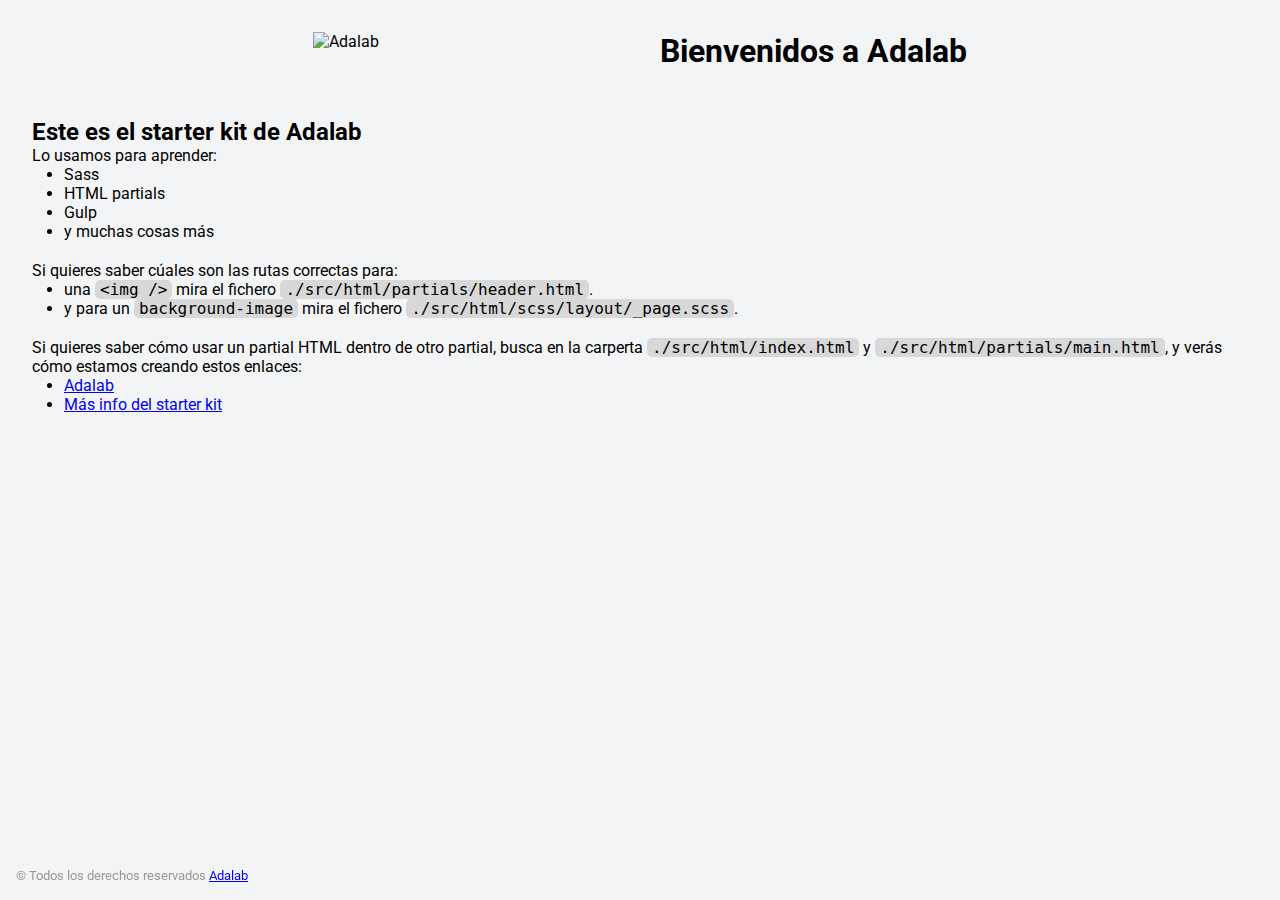
==== docs/index.html @ 7b92125d "add project with Starter Kit" ====
<!DOCTYPE html>
<html lang="es">
  <head>
    <meta charset="UTF-8" />
    <meta name="viewport" content="width=device-width, initial-scale=1" />
    <title>Adalab Web Starter Kit</title>
    <link href="https://fonts.googleapis.com/css?family=Roboto&display=swap" rel="stylesheet" />
    <link rel="stylesheet" href="./assets/css/main.css" />
    <link rel="icon" href="./assets/images/favicon.png" />
  </head>

  <body>
    <div class="page">
      <header class="page__header">
        <img src="./assets/images/logo-adalab.png" alt="Adalab">
        <h1>Bienvenidos a Adalab</h1>
      </header>

      <main class="page__main">
        <h2>Este es el starter kit de Adalab</h2>
        <p>Lo usamos para aprender:</p>
        <ul class="main__list">
          <li>Sass</li>
          <li>HTML partials</li>
          <li>Gulp</li>
          <li>y muchas cosas más</li>
        </ul>
        <p>Si quieres saber cúales son las rutas correctas para:</p>
        <ul class="main__list">
          <li>
            una <code class="code">&lt;img /&gt;</code> mira el fichero
            <code class="code">./src/html/partials/header.html</code>.
          </li>
          <li>
            y para un <code class="code">background-image</code> mira el fichero
            <code class="code">./src/html/scss/layout/_page.scss</code>.
          </li>
        </ul>
        <p>
          Si quieres saber cómo usar un partial HTML dentro de otro partial, busca en la carperta
          <code class="code">./src/html/index.html</code> y
          <code class="code">./src/html/partials/main.html</code>, y verás cómo estamos creando estos
          enlaces:
        </p>
        <ul class="main__list">
          <li>
            <a class="link__adalab" href="https://adalab.es">Adalab</a>

          </li>
          <li>
            <a class="" href="./more-info.html">Más info del starter kit</a>

          </li>
        </ul>
      </main>

      <footer class="page__footer">
        <small>
          &copy; Todos los derechos reservados
          <a class="link__adalab" href="https://adalab.es">Adalab</a>

        </small>
      </footer>

    </div>
    <script src="./assets/js/main.js"></script>
  </body>
</html>
---- docs/assets/css/main.css ----
*{box-sizing:border-box;margin:0;padding:0}.code{font-size:16px;background:#d8d8d8;padding:0 5px;border-radius:5px}.link__adalab:hover{background-color:#099d8d;color:#fff}.link__github:hover{background-color:#CCC;color:#000}body{padding:2rem;height:100vh;background-image:url("../images/bg-adalab.png");background-color:#f3f4f5;font-family:"Roboto",sans-serif}.page__header{display:flex;justify-content:space-evenly;margin-bottom:3rem}.page__footer{position:fixed;left:0;bottom:0;width:100vw;padding:1rem;color:#999}.main__list{padding-left:2rem;padding-bottom:20px}
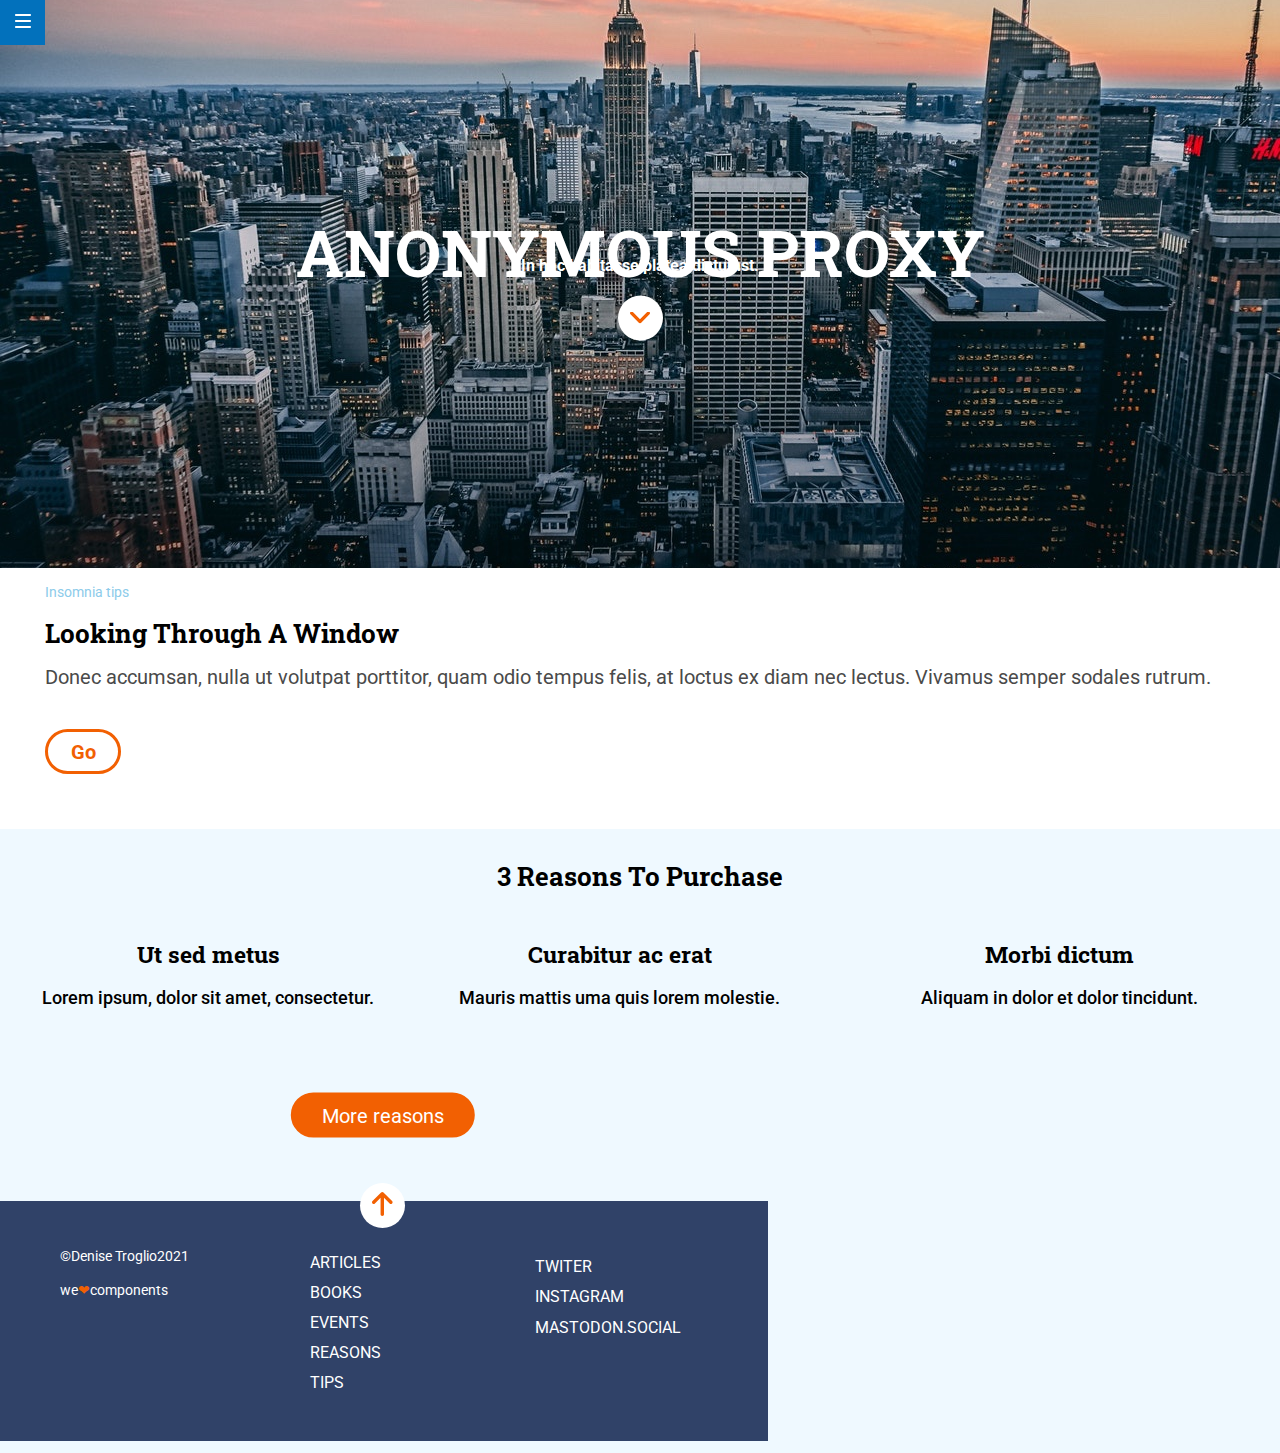
==== commit 5599ae66: "add final project" ====
--- a/docs/index.html
+++ b/docs/index.html
@@ -1,68 +1,105 @@
 <!DOCTYPE html>
-<html lang="es">
-  <head>
-    <meta charset="UTF-8" />
-    <meta name="viewport" content="width=device-width, initial-scale=1" />
-    <title>Adalab Web Starter Kit</title>
-    <link href="https://fonts.googleapis.com/css?family=Roboto&display=swap" rel="stylesheet" />
-    <link rel="stylesheet" href="./assets/css/main.css" />
-    <link rel="icon" href="./assets/images/favicon.png" />
-  </head>
+<html lang="en">
 
-  <body>
-    <div class="page">
-      <header class="page__header">
-        <img src="./assets/images/logo-adalab.png" alt="Adalab">
-        <h1>Bienvenidos a Adalab</h1>
-      </header>
+<head>
+    <meta charset="UTF-8">
+    <meta http-equiv="X-UA-Compatible" content="IE=edge">
+    <meta name="viewport" content="width=device-width, initial-scale=1.0">
+    <link rel="preconnect" href="https://fonts.googleapis.com">
+    <link rel="preconnect" href="https://fonts.gstatic.com" crossorigin>
+    <link
+        href="https://fonts.googleapis.com/css2?family=Roboto+Slab:wght@700&family=Roboto:wght@300;400;500;700&display=swap"
+        rel="stylesheet">
+    <link rel="stylesheet" href="./assets/css/main.css">
+    
+    <title>Evaluación final - Modulo 01 - Denise Overbeck Troglio</title>
+</head>
 
-      <main class="page__main">
-        <h2>Este es el starter kit de Adalab</h2>
-        <p>Lo usamos para aprender:</p>
-        <ul class="main__list">
-          <li>Sass</li>
-          <li>HTML partials</li>
-          <li>Gulp</li>
-          <li>y muchas cosas más</li>
-        </ul>
-        <p>Si quieres saber cúales son las rutas correctas para:</p>
-        <ul class="main__list">
-          <li>
-            una <code class="code">&lt;img /&gt;</code> mira el fichero
-            <code class="code">./src/html/partials/header.html</code>.
+
+  <!-- Header -->
+
+<header class="header" id="initial">
+  <nav>
+      <ul class="menu">
+          <li><a href="https://adalab.es/" target="_blank"><img src="./assets/images/ico-menu.svg" alt="ícon menu"></a>
           </li>
-          <li>
-            y para un <code class="code">background-image</code> mira el fichero
-            <code class="code">./src/html/scss/layout/_page.scss</code>.
-          </li>
-        </ul>
-        <p>
-          Si quieres saber cómo usar un partial HTML dentro de otro partial, busca en la carperta
-          <code class="code">./src/html/index.html</code> y
-          <code class="code">./src/html/partials/main.html</code>, y verás cómo estamos creando estos
-          enlaces:
-        </p>
-        <ul class="main__list">
-          <li>
-            <a class="link__adalab" href="https://adalab.es">Adalab</a>
+      </ul>
+  </nav>
+  <article class="article">
+      <h1 class="title">Anonymous proxy</h1>
+      <h2 class="subtitle">In hac habitasse platea dictumst.</h2>
 
-          </li>
-          <li>
-            <a class="" href="./more-info.html">Más info del starter kit</a>
+      <ul class="circle">
+          <li><a href="../index.html#3reasons"><img src="./assets/images/ico-scroll-down.svg" alt="scroll-down"></a></i>
+      </ul>
+  </article>
+</header>
 
-          </li>
-        </ul>
-      </main>
+<!-- Tips -->
 
-      <footer class="page__footer">
-        <small>
-          &copy; Todos los derechos reservados
-          <a class="link__adalab" href="https://adalab.es">Adalab</a>
+<section>
+    <span class="tips">Insomnia tips</span>
+
+    <h2 class="title_1">Looking through a window</h2>
+    <article class="text">
+        <p>Donec accumsan, nulla ut volutpat porttitor, quam odio tempus felis, at loctus ex diam nec lectus.
+            Vivamus semper sodales rutrum. </p>
+
+        <button class="go">Go</button>
+
+    </article>
+</section>
 
-        </small>
-      </footer>
+<!-- Reasons -->
+    <section class="reasons">
+        <h2 class="title_2" id="3reasons">3 reasons to purchase</h2> 
+
+    <section class="container">
+        <article class="article_1">
+            <h3>Ut sed metus</h3>
+            <p class="one">Lorem ipsum, dolor sit amet, consectetur.</p>
+        </article>
+
+            <article class="article_2">
+                <h3>Curabitur ac erat</h3>
+                <p class="two">Mauris mattis uma quis lorem molestie.</p>
+            </article>
+
+                <article class="article_3">
+                    <h3 >Morbi dictum</h3>
+                    <p class="three">Aliquam in dolor et dolor tincidunt.</p>
+                </article>
+
+                <button class="more">More reasons</button>
+    </section>
+
+    <section class="top">
+        <a href="../index.html#initial"><img src="./assets/images/ico-arrow.svg" alt="arrow"></a>
+    </section>
 
-    </div>
-    <script src="./assets/js/main.js"></script>
-  </body>
-</html>
+  <!-- footer -->
+
+  <footer class="footer">
+
+      <ul class="list">
+          <li><a class="links" href="https://adalab.es/" target="_blank">Articles </a></li>
+          <li><a class="links" href="https://adalab.es/" target="_blank">Books</a></li>
+          <li><a class="links" href="https://adalab.es/" target="_blank">Events</a></li>
+          <li><a class="links" href="https://adalab.es/" target="_blank">Reasons</a></li>
+          <li><a class="links" href="https://adalab.es/" target="_blank">Tips</a></li>
+      </ul>
+
+      <ul class="list_2">
+          <li><a class="links" href="https://adalab.es/" target="_blank">Twiter</a></li>
+          <li><a class="links" href="https://adalab.es/" target="_blank">Instagram</a></li>
+          <li><a class="links" href="https://adalab.es/" target="_blank">Mastodon.social</a></li>
+      </ul>
+
+      <span class="copyright">©Denise Troglio2021</span>
+
+
+      <span class="span"> we<span class="heart">❤︎</span class="span">components</span>
+  </footer>
+</body>
+
+</html>--- a/docs/assets/css/main.css
+++ b/docs/assets/css/main.css
@@ -1 +1 @@
-*{box-sizing:border-box;margin:0;padding:0}.code{font-size:16px;background:#d8d8d8;padding:0 5px;border-radius:5px}.link__adalab:hover{background-color:#099d8d;color:#fff}.link__github:hover{background-color:#CCC;color:#000}body{padding:2rem;height:100vh;background-image:url("../images/bg-adalab.png");background-color:#f3f4f5;font-family:"Roboto",sans-serif}.page__header{display:flex;justify-content:space-evenly;margin-bottom:3rem}.page__footer{position:fixed;left:0;bottom:0;width:100vw;padding:1rem;color:#999}.main__list{padding-left:2rem;padding-bottom:20px}
+*{box-sizing:border-box;margin:0;padding:0}.header{background-image:url(../images/cover.jpg);background-size:cover;background-position:center;background-repeat:no-repeat;width:100%;height:568px;margin-bottom:15px}.article{display:flex;flex-direction:column;transform:translateY(120%);justify-content:center;align-items:center}.menu{list-style-type:none;width:40px;height:40px;background-color:#0271bc;display:flex;justify-content:center;align-items:center}.title{font-size:40px;font-family:"Roboto Slab",serif;text-transform:uppercase;color:#fff;text-align:center;display:flex;justify-content:column;height:auto}@media all and (min-width: 768px){.title{font-size:65px;padding:0 45px 0 45px;transform:translateY(-60%)}.subtitle{font-size:24px;transform:translateY(-480%)}.menu{width:45px;height:45px}.circle{transform:translateY(-190%)}}.subtitle{font-family:"Roboto";color:#fff;font-size:16px;text-align:center}.circle{background-color:#fff;width:45px;height:45px;border-radius:22.5px;display:flex;justify-content:center;padding:20px;margin:15px 160px 15px 160px;align-items:center;list-style-type:none}.tips{font-size:14px;color:#8ccbea;margin:15px;font-family:"Roboto"}.title_1{font-family:"Roboto Slab",serif;font-size:24px;text-transform:capitalize;margin:15px}.text{font-size:18px;font-family:"Roboto";color:#4a4a4a;margin:15px}.go{background-color:#fff;border-radius:22.5px;color:#f26002;font-family:"Roboto";font-size:20px;border:solid 3px #f26002;width:76px;height:45px;font-weight:700;margin:40px 0 40px 0}@media all and (min-width: 768px){.tips{margin:45px}.title_1{margin-left:45px;font-size:26px}.text{margin-left:45px;font-size:20px}}.reasons{background-color:#eff9ff;width:100%;height:624px}.title_2{font-family:"Roboto Slab",serif;text-transform:capitalize;font-size:24px;padding:30px 15px 15px;text-align:center;color:#000}.container{display:grid;grid-template-columns:repeat(3, 1fr);justify-content:center;background-color:#eff9ff}.article_1{grid-column:1/4;grid-row:1/2;font-family:"Roboto Slab",serif;font-size:18px;text-align:center;align-items:center;margin:30px 0 0}.article_2{grid-column:1/4;grid-row:2/3;font-family:"Roboto Slab",serif;font-size:18px;text-align:center;align-items:center;margin:30px 0 0}.article_3{grid-column:1/4;grid-row:3/4;font-family:"Roboto Slab",serif;font-size:18px;text-align:center;margin:30px 0 0;font-weight:800;align-items:center}.one{font-size:18px;font-family:"Roboto";text-align:center;margin:0 85px 0;line-height:30px;font-weight:500}.two{font-size:18px;font-family:"Roboto";text-align:center;margin:0 85px 0;line-height:30px;font-weight:500}.three{font-size:18px;font-family:"Roboto";text-align:center;margin:0 85px 0;line-height:30px;font-weight:500}.more{background-color:#f26002;border:solid 2px #f26002;font-size:20px;font-family:"Roboto";font-weight:400;color:white;border-radius:22.5px;width:184px;height:45px;display:flex;align-items:center;justify-content:center;margin:80px 70px 50px;transform:translateY(-80%)}.top{border-radius:22.5px;display:flex;justify-content:center;align-items:center;position:absolute;background-color:#fff;width:45px;height:45px;transform:translate(300%, -30%);-webkit-animation-duration:5s;animation-duration:5s;-webkit-animation-name:intro;animation-name:intro;-webkit-animation-iteration-count:1;animation-iteration-count:1;-webkit-animation-timing-function:linear;animation-timing-function:linear}@-webkit-keyframes intro{from{transform:rotate(360deg)}}@keyframes intro{from{transform:rotate(360deg)}}@media all and (min-width: 768px){.more{transform:translate(120%, -30%)}.top{transform:translate(800%, -40%)}.title_2{font-size:26px}.article_1{grid-column:1/2;grid-row:1/2;font-size:20px;padding-right:10px}.article_2{grid-column:2/3;grid-row:1/2;font-size:20px;padding-right:20px;margin-left:-20px}.article_3{grid-column:3/4;grid-row:1/2;font-size:20px;margin-right:15px}.one{line-height:1.5;margin:15px}.two{line-height:1.5;margin:auto;padding:15px}.three{line-height:1.5;margin:auto;padding:15px}}.footer{background-color:#304268;width:100%;height:100%}.list{list-style-type:none;line-height:1.88;font-size:16px;font-family:"Roboto";text-transform:uppercase;color:#fff;display:flex;justify-content:center;flex-direction:column;align-items:center;text-align:center;padding:60px 15px 45px}.list_2{list-style-type:none;line-height:1.88;font-size:16px;font-family:"Roboto";text-transform:uppercase;color:white;display:flex;justify-content:center;flex-direction:column;align-items:center;text-align:center;transform:translateY(-30%);padding:60px 15px 45px}.links{text-decoration:none;color:#fff}.copyright{color:#fff;font-size:14px;font-family:"Roboto";line-height:2.14;display:flex;justify-content:center;flex-direction:column;align-items:center;text-align:center;transform:translateY(-220%)}.span{color:#fff;font-size:14px;font-family:"Roboto";display:flex;justify-content:center;flex-direction:row;align-items:center;text-align:center;padding:0 15px 45px 15px}.heart{color:#f26002;display:flex;justify-content:space-evenly}@media all and (min-width: 768px){.footer{height:240px;width:768px}.copyright{text-align:left;position:absolute;margin:20px;margin-left:60px;transform:translateY(-430px)}.span{text-align:left;position:absolute;margin:30px;margin-left:60px;padding:0;transform:translateY(-400px)}.list{text-align:left;position:relative;align-items:flex-start;margin-left:295px;transform:translateY(-5%)}.list_2{text-align:left;position:relative;align-items:flex-start;transform:translateY(-135%);margin-left:520px}}
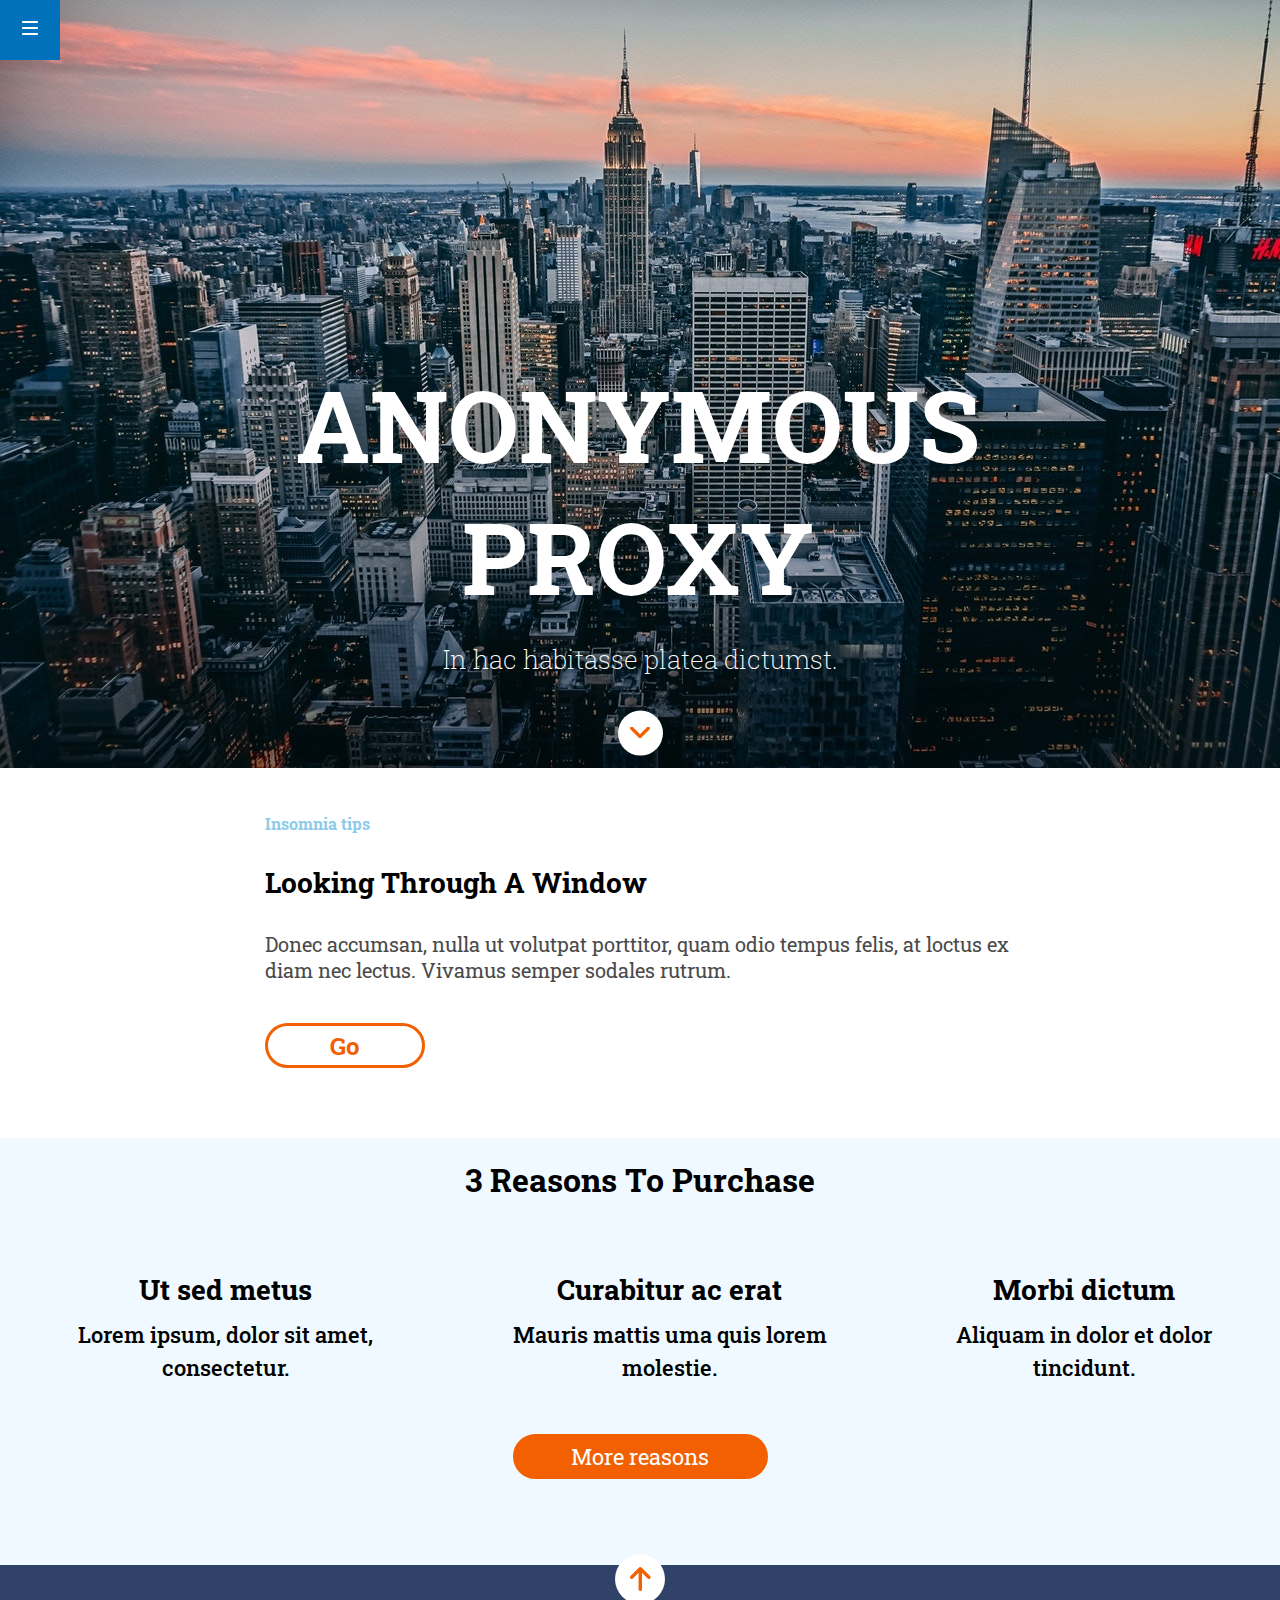
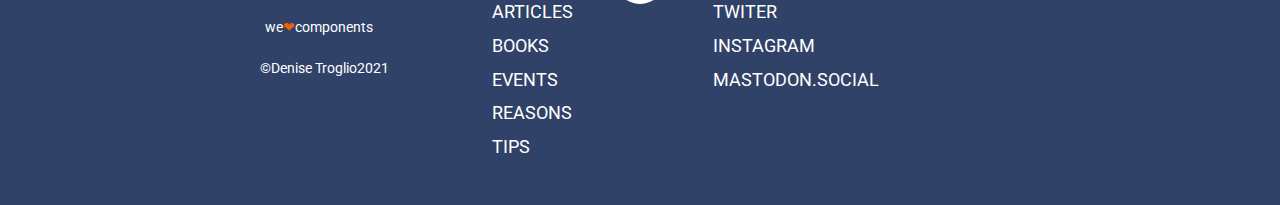
==== commit c5705222: "add changes" ====
--- a/docs/index.html
+++ b/docs/index.html
@@ -2,104 +2,118 @@
 <html lang="en">
 
 <head>
-    <meta charset="UTF-8">
-    <meta http-equiv="X-UA-Compatible" content="IE=edge">
-    <meta name="viewport" content="width=device-width, initial-scale=1.0">
-    <link rel="preconnect" href="https://fonts.googleapis.com">
-    <link rel="preconnect" href="https://fonts.gstatic.com" crossorigin>
-    <link
-        href="https://fonts.googleapis.com/css2?family=Roboto+Slab:wght@700&family=Roboto:wght@300;400;500;700&display=swap"
-        rel="stylesheet">
-    <link rel="stylesheet" href="./assets/css/main.css">
-    
-    <title>Evaluación final - Modulo 01 - Denise Overbeck Troglio</title>
+  <meta charset="UTF-8">
+  <meta http-equiv="X-UA-Compatible" content="IE=edge">
+  <meta name="viewport" content="width=device-width, initial-scale=1.0">
+  <link rel="preconnect" href="https://fonts.googleapis.com">
+  <link rel="preconnect" href="https://fonts.gstatic.com" crossorigin>
+  <link
+    href="https://fonts.googleapis.com/css2?family=Roboto+Slab:wght@700&family=Roboto:wght@300;400;500;700&display=swap"
+    rel="stylesheet">
+  <link rel="preconnect" href="https://fonts.googleapis.com">
+  <link rel="preconnect" href="https://fonts.gstatic.com" crossorigin>
+  <link href="https://fonts.googleapis.com/css2?family=Roboto:wght@100&display=swap" rel="stylesheet">
+  <link rel="preconnect" href="https://fonts.googleapis.com">
+  <link rel="preconnect" href="https://fonts.gstatic.com" crossorigin>
+  <link href="https://fonts.googleapis.com/css2?family=Roboto:wght@500&display=swap" rel="stylesheet">
+  <link rel="preconnect" href="https://fonts.googleapis.com">
+  <link rel="preconnect" href="https://fonts.googleapis.com">
+  <link rel="preconnect" href="https://fonts.gstatic.com" crossorigin>
+  <link href="https://fonts.googleapis.com/css2?family=Roboto+Slab:wght@600&display=swap" rel="stylesheet">
+  <link rel="preconnect" href="https://fonts.googleapis.com">
+<link rel="preconnect" href="https://fonts.gstatic.com" crossorigin>
+<link href="https://fonts.googleapis.com/css2?family=Roboto+Slab&display=swap" rel="stylesheet">
+<link rel="preconnect" href="https://fonts.googleapis.com">
+<link rel="preconnect" href="https://fonts.gstatic.com" crossorigin>
+<link href="https://fonts.googleapis.com/css2?family=Roboto+Slab:wght@300&display=swap" rel="stylesheet">
+  <link rel="stylesheet" href="./assets/css/main.css">
+
+  <title>Evaluación final - Modulo 01 - Denise Overbeck Troglio</title>
 </head>
-
-
+<main>
   <!-- Header -->
 
-<header class="header" id="initial">
-  <nav>
-      <ul class="menu">
-          <li><a href="https://adalab.es/" target="_blank"><img src="./assets/images/ico-menu.svg" alt="ícon menu"></a>
-          </li>
-      </ul>
-  </nav>
-  <article class="article">
-      <h1 class="title">Anonymous proxy</h1>
-      <h2 class="subtitle">In hac habitasse platea dictumst.</h2>
+  <header class="header" id="initial">
+    <nav>
+        <ul class="menu">
+            <li><a href="https://adalab.es/" target="_blank"><img src="./assets/images/ico-menu.svg" alt="ícon menu"></a>
+            </li>
+        </ul>
+    </nav>
+    <article class="article">
+        <h1 class="title">Anonymous proxy</h1>
+        <h2 class="subtitle">In hac habitasse platea dictumst.</h2>
 
-      <ul class="circle">
-          <li><a href="../index.html#3reasons"><img src="./assets/images/ico-scroll-down.svg" alt="scroll-down"></a></i>
-      </ul>
-  </article>
-</header>
+        <ul class="circle">
+            <li><a style="cursor:pointer" href="../index.html#3reasons"><img src="./assets/images/ico-scroll-down.svg" alt="scroll-down"></a></i>
+        </ul>
+    </article>
+  </header>
 
-<!-- Tips -->
+  <!-- Tips -->
 
-<section>
-    <span class="tips">Insomnia tips</span>
+  <section>
+      <h6 class="tips">Insomnia tips</h6>
 
-    <h2 class="title_1">Looking through a window</h2>
-    <article class="text">
-        <p>Donec accumsan, nulla ut volutpat porttitor, quam odio tempus felis, at loctus ex diam nec lectus.
-            Vivamus semper sodales rutrum. </p>
+      <h2 class="title_1">Looking through a window</h2>
+      <article class="text">
+          <p>Donec accumsan, nulla ut volutpat porttitor, quam odio tempus felis, at loctus ex diam nec lectus.
+              Vivamus semper sodales rutrum. </p>
 
-        <button class="go">Go</button>
+          <button class="go">Go</button>
 
-    </article>
-</section>
+      </article>
+  </section>
 
-<!-- Reasons -->
-    <section class="reasons">
-        <h2 class="title_2" id="3reasons">3 reasons to purchase</h2> 
+  <!-- Reasons -->
+  <section class="reasons">
+      <h2 class="title_2" id="3reasons">3 reasons to purchase</h2> 
 
-    <section class="container">
-        <article class="article_1">
-            <h3>Ut sed metus</h3>
-            <p class="one">Lorem ipsum, dolor sit amet, consectetur.</p>
-        </article>
+  <section class="container">
+      <article class="article_1">
+          <h3>Ut sed metus</h3>
+          <p class="one">Lorem ipsum, dolor sit amet, consectetur.</p>
+      </article>
 
-            <article class="article_2">
-                <h3>Curabitur ac erat</h3>
-                <p class="two">Mauris mattis uma quis lorem molestie.</p>
-            </article>
+          <article class="article_2">
+              <h3>Curabitur ac erat</h3>
+              <p class="two">Mauris mattis uma quis lorem molestie.</p>
+          </article>
 
-                <article class="article_3">
-                    <h3 >Morbi dictum</h3>
-                    <p class="three">Aliquam in dolor et dolor tincidunt.</p>
-                </article>
+              <article class="article_3">
+                  <h3 >Morbi dictum</h3>
+                  <p class="three">Aliquam in dolor et dolor tincidunt.</p>
+              </article>
+  </section>
+  <span class="botton">
+              <button class="more">More reasons</button>
+  </span>
 
-                <button class="more">More reasons</button>
-    </section>
-
-    <section class="top">
-        <a href="../index.html#initial"><img src="./assets/images/ico-arrow.svg" alt="arrow"></a>
-    </section>
+  <section class="top1">
+      <a class="top" style="cursor:pointer" href="../index.html#initial"><img src="./assets/images/ico-arrow.svg" alt="arrow"></a>
+  </section>
+</main>
+<!-- footer -->
 
-  <!-- footer -->
+<footer class="footer">
+    <nav class="section1">
+        <ul class="list">
+            <li><a  style="cursor:pointer"class="links" href="https://adalab.es/" target="_blank">Articles </a></li>
+            <li><a  style="cursor:pointer"class="links" href="https://adalab.es/" target="_blank">Books</a></li>
+            <li><a  style="cursor:pointer"class="links" href="https://adalab.es/" target="_blank">Events</a></li>
+            <li><a  style="cursor:pointer"class="links" href="https://adalab.es/" target="_blank">Reasons</a></li>
+            <li><a  style="cursor:pointer"class="links" href="https://adalab.es/" target="_blank">Tips</a></li>
+        </ul>
 
-  <footer class="footer">
-
-      <ul class="list">
-          <li><a class="links" href="https://adalab.es/" target="_blank">Articles </a></li>
-          <li><a class="links" href="https://adalab.es/" target="_blank">Books</a></li>
-          <li><a class="links" href="https://adalab.es/" target="_blank">Events</a></li>
-          <li><a class="links" href="https://adalab.es/" target="_blank">Reasons</a></li>
-          <li><a class="links" href="https://adalab.es/" target="_blank">Tips</a></li>
-      </ul>
-
-      <ul class="list_2">
-          <li><a class="links" href="https://adalab.es/" target="_blank">Twiter</a></li>
-          <li><a class="links" href="https://adalab.es/" target="_blank">Instagram</a></li>
-          <li><a class="links" href="https://adalab.es/" target="_blank">Mastodon.social</a></li>
-      </ul>
-
-      <span class="copyright">©Denise Troglio2021</span>
-
-
-      <span class="span"> we<span class="heart">❤︎</span class="span">components</span>
-  </footer>
+        <ul class="list_2">
+            <li><a  style="cursor:pointer"class="links" href="https://adalab.es/" target="_blank">Twiter</a></li>
+            <li><a  style="cursor:pointer"class="links" href="https://adalab.es/" target="_blank">Instagram</a></li>
+            <li><a  style="cursor:pointer"class="links" href="https://adalab.es/" target="_blank">Mastodon.social</a></li>
+        </ul>
+    </nav>
+    <span class="copyright">©Denise Troglio2021</span>
+    <span class="span"> we<span class="heart">❤︎</span class="span">components</span>
+</footer>
 </body>
 
 </html>--- a/docs/assets/css/main.css
+++ b/docs/assets/css/main.css
@@ -1 +1 @@
-*{box-sizing:border-box;margin:0;padding:0}.header{background-image:url(../images/cover.jpg);background-size:cover;background-position:center;background-repeat:no-repeat;width:100%;height:568px;margin-bottom:15px}.article{display:flex;flex-direction:column;transform:translateY(120%);justify-content:center;align-items:center}.menu{list-style-type:none;width:40px;height:40px;background-color:#0271bc;display:flex;justify-content:center;align-items:center}.title{font-size:40px;font-family:"Roboto Slab",serif;text-transform:uppercase;color:#fff;text-align:center;display:flex;justify-content:column;height:auto}@media all and (min-width: 768px){.title{font-size:65px;padding:0 45px 0 45px;transform:translateY(-60%)}.subtitle{font-size:24px;transform:translateY(-480%)}.menu{width:45px;height:45px}.circle{transform:translateY(-190%)}}.subtitle{font-family:"Roboto";color:#fff;font-size:16px;text-align:center}.circle{background-color:#fff;width:45px;height:45px;border-radius:22.5px;display:flex;justify-content:center;padding:20px;margin:15px 160px 15px 160px;align-items:center;list-style-type:none}.tips{font-size:14px;color:#8ccbea;margin:15px;font-family:"Roboto"}.title_1{font-family:"Roboto Slab",serif;font-size:24px;text-transform:capitalize;margin:15px}.text{font-size:18px;font-family:"Roboto";color:#4a4a4a;margin:15px}.go{background-color:#fff;border-radius:22.5px;color:#f26002;font-family:"Roboto";font-size:20px;border:solid 3px #f26002;width:76px;height:45px;font-weight:700;margin:40px 0 40px 0}@media all and (min-width: 768px){.tips{margin:45px}.title_1{margin-left:45px;font-size:26px}.text{margin-left:45px;font-size:20px}}.reasons{background-color:#eff9ff;width:100%;height:624px}.title_2{font-family:"Roboto Slab",serif;text-transform:capitalize;font-size:24px;padding:30px 15px 15px;text-align:center;color:#000}.container{display:grid;grid-template-columns:repeat(3, 1fr);justify-content:center;background-color:#eff9ff}.article_1{grid-column:1/4;grid-row:1/2;font-family:"Roboto Slab",serif;font-size:18px;text-align:center;align-items:center;margin:30px 0 0}.article_2{grid-column:1/4;grid-row:2/3;font-family:"Roboto Slab",serif;font-size:18px;text-align:center;align-items:center;margin:30px 0 0}.article_3{grid-column:1/4;grid-row:3/4;font-family:"Roboto Slab",serif;font-size:18px;text-align:center;margin:30px 0 0;font-weight:800;align-items:center}.one{font-size:18px;font-family:"Roboto";text-align:center;margin:0 85px 0;line-height:30px;font-weight:500}.two{font-size:18px;font-family:"Roboto";text-align:center;margin:0 85px 0;line-height:30px;font-weight:500}.three{font-size:18px;font-family:"Roboto";text-align:center;margin:0 85px 0;line-height:30px;font-weight:500}.more{background-color:#f26002;border:solid 2px #f26002;font-size:20px;font-family:"Roboto";font-weight:400;color:white;border-radius:22.5px;width:184px;height:45px;display:flex;align-items:center;justify-content:center;margin:80px 70px 50px;transform:translateY(-80%)}.top{border-radius:22.5px;display:flex;justify-content:center;align-items:center;position:absolute;background-color:#fff;width:45px;height:45px;transform:translate(300%, -30%);-webkit-animation-duration:5s;animation-duration:5s;-webkit-animation-name:intro;animation-name:intro;-webkit-animation-iteration-count:1;animation-iteration-count:1;-webkit-animation-timing-function:linear;animation-timing-function:linear}@-webkit-keyframes intro{from{transform:rotate(360deg)}}@keyframes intro{from{transform:rotate(360deg)}}@media all and (min-width: 768px){.more{transform:translate(120%, -30%)}.top{transform:translate(800%, -40%)}.title_2{font-size:26px}.article_1{grid-column:1/2;grid-row:1/2;font-size:20px;padding-right:10px}.article_2{grid-column:2/3;grid-row:1/2;font-size:20px;padding-right:20px;margin-left:-20px}.article_3{grid-column:3/4;grid-row:1/2;font-size:20px;margin-right:15px}.one{line-height:1.5;margin:15px}.two{line-height:1.5;margin:auto;padding:15px}.three{line-height:1.5;margin:auto;padding:15px}}.footer{background-color:#304268;width:100%;height:100%}.list{list-style-type:none;line-height:1.88;font-size:16px;font-family:"Roboto";text-transform:uppercase;color:#fff;display:flex;justify-content:center;flex-direction:column;align-items:center;text-align:center;padding:60px 15px 45px}.list_2{list-style-type:none;line-height:1.88;font-size:16px;font-family:"Roboto";text-transform:uppercase;color:white;display:flex;justify-content:center;flex-direction:column;align-items:center;text-align:center;transform:translateY(-30%);padding:60px 15px 45px}.links{text-decoration:none;color:#fff}.copyright{color:#fff;font-size:14px;font-family:"Roboto";line-height:2.14;display:flex;justify-content:center;flex-direction:column;align-items:center;text-align:center;transform:translateY(-220%)}.span{color:#fff;font-size:14px;font-family:"Roboto";display:flex;justify-content:center;flex-direction:row;align-items:center;text-align:center;padding:0 15px 45px 15px}.heart{color:#f26002;display:flex;justify-content:space-evenly}@media all and (min-width: 768px){.footer{height:240px;width:768px}.copyright{text-align:left;position:absolute;margin:20px;margin-left:60px;transform:translateY(-430px)}.span{text-align:left;position:absolute;margin:30px;margin-left:60px;padding:0;transform:translateY(-400px)}.list{text-align:left;position:relative;align-items:flex-start;margin-left:295px;transform:translateY(-5%)}.list_2{text-align:left;position:relative;align-items:flex-start;transform:translateY(-135%);margin-left:520px}}
+*{box-sizing:border-box;margin:0;padding:0}.header{background-image:url(../images/cover.jpg);background-size:cover;background-position:center;background-repeat:no-repeat;-o-object-fit:contain;object-fit:contain;width:100%;height:568px;margin-bottom:15px}.article{display:flex;flex-direction:column;transform:translateY(120%);justify-content:center;align-items:center}.menu{list-style-type:none;width:40px;height:40px;background-color:#0271bc;display:flex;justify-content:center;align-items:center}.title{font-size:42px;font-family:"Roboto Slab",serif;text-transform:uppercase;color:#fff;text-align:center;display:flex;justify-content:column;height:auto}.subtitle{font-family:"Roboto Slab",serif;color:#fff;font-size:16px;text-align:center;font-weight:200}.circle{background-color:#fff;width:45px;height:45px;border-radius:22.5px;display:flex;justify-content:center;padding:20px;margin:15px 160px 15px 160px;align-items:center;list-style-type:none}@media all and (min-width: 768px){.header{width:100%;height:768px}.title{font-size:80px;padding:0 45px 0 45px;transform:translateY(-140px)}.subtitle{font-size:24px;transform:translateY(-130px)}.menu{width:45px;height:45px}.circle{transform:translateY(-100px)}}@media all and (min-width: 1200px){.menu{width:60px;height:60px}.title{font-size:100px;margin:0 70px 0 65px;transform:translateY(-150px)}.subtitle{font-size:26px;transform:translateY(-130px)}.circle{transform:translateY(-110px);width:45px;height:45px}}.tips{font-size:14px;color:#8ccbea;margin:15px;font-family:"Roboto Slab",serif}.title_1{font-family:"Roboto Slab",serif;font-size:24px;text-transform:capitalize;margin:15px}.text{font-size:18px;font-family:"Roboto Slab",serif;color:#4a4a4a;margin:15px}.go{background-color:#fff;border-radius:22.5px;color:#f26002;font-family:"Roboto Slab",serif;font-size:20px;border:solid 3px #f26002;width:76px;height:45px;font-weight:700;margin:40px 0 40px 0}@media all and (min-width: 768px){.tips{margin:45px;font-size:14px}.title_1{margin-left:45px;font-size:26px}.text{margin-left:45px;font-size:20px}}@media all and (min-width: 1200px){.tips{font-size:16px;padding:30px 265px;margin:0}.title_1{font-size:28px;padding:0 265px;margin:0}.text{padding:30px 265px;margin:0}.go{width:160px;height:45px;font-size:24px}}.reasons{background-color:#eff9ff;width:100%;height:624px}.title_2{font-family:"Roboto Slab",sans-serif;text-transform:capitalize;font-size:24px;padding:30px 15px 15px;text-align:center;color:#000}.container{display:flex;flex-direction:column;justify-content:center;background-color:#eff9ff}.article_1{font-family:"Roboto Slab",sans-serif;font-size:18px;text-align:center;align-items:center;margin:30px 0 0}.article_2{font-family:"Roboto Slab",sans-serif;font-size:18px;text-align:center;align-items:center;margin:30px 0 0}.article_3{font-family:"Roboto Slab",sans-serif;font-size:18px;text-align:center;margin:30px 0 0;font-weight:800;align-items:center}.one{font-size:18px;font-family:"Roboto Slab",sans-serif;text-align:center;margin:0 85px 0;line-height:30px;font-weight:500}.two{font-size:18px;font-family:"Roboto Slab",sans-serif;text-align:center;margin:0 85px 0;line-height:30px;font-weight:500}.three{font-size:18px;font-family:"Roboto Slab",sans-serif;text-align:center;margin:0 85px 0;line-height:30px;font-weight:500}.botton{display:flex;flex-direction:column;align-items:center;justify-content:center}.more{background-color:#f26002;border:solid 2px #f26002;font-size:20px;font-family:"Roboto Slab",sans-serif;font-weight:400;color:white;border-radius:22.5px;width:184px;height:45px;display:flex;align-items:center;justify-content:center;margin-top:25px}.top1{display:flex;flex-direction:column;align-items:center;justify-content:center}.top{border-radius:22.5px;display:flex;justify-content:center;align-items:center;position:absolute;background-color:#fff;width:45px;height:45px;transform:translateY(40px)}@media all and (min-width: 768px){.reasons{width:100%;height:397px}.title_2{font-size:28px;margin-bottom:25px;padding:20px 15px 15px}.container{display:flex;flex-direction:row;justify-content:center;background-color:#eff9ff}.article_1{font-size:24px}.article_2{font-size:24px}.article_3{font-size:24px}.one{font-size:20px;line-height:1.5;padding:10px;margin:0 20px}.two{font-size:20px;line-height:1.5;padding:10px;margin:0 20px}.three{font-size:20px;line-height:1.5;padding:10px;margin:0 20px}.more{margin-top:40px}.top{transform:translateY(70px)}}@media all and (min-width: 1200px){.reasons{width:100%;height:427px}.title_2{font-size:32px}.one{font-size:22px}.two{font-size:22px}.three{font-size:22px}.more{width:255px;height:45px;font-size:22px}.top{transform:translateY(100px);border-radius:25px;width:50px;height:50px}}.footer{background-color:#304268;width:100%;height:100%}.section1{display:flex;flex-direction:column;justify-content:center}.list{list-style-type:none;line-height:1.88;font-size:16px;font-family:"Roboto";text-transform:uppercase;color:#fff;align-items:center;text-align:center;padding:60px 15px 45px}.list_2{list-style-type:none;line-height:1.88;font-size:16px;font-family:"Roboto";text-transform:uppercase;color:white;align-items:center;text-align:center;padding:0 15px 45px}.links{text-decoration:none;color:#fff}.copyright{color:#fff;font-size:14px;font-family:"Roboto";line-height:2.14;display:flex;justify-content:center;flex-direction:column;align-items:center;text-align:center}.span{color:#fff;font-size:14px;font-family:"Roboto";display:flex;justify-content:center;flex-direction:row;align-items:center;text-align:center;padding:0 15px 45px 15px}.heart{color:#f26002;display:flex;justify-content:space-evenly}@media all and (min-width: 768px){.footer{height:240px;width:100%}.copyright{text-align:left;position:absolute;margin:20px;margin-left:60px;transform:translateY(-130px)}.span{text-align:left;position:absolute;margin:30px;margin-left:60px;padding:15px;transform:translateY(-190px)}.section1{flex-direction:row}.list{text-align:left;padding:30px 0 0 180px}.list_2{text-align:left;padding:30px 0 0 140px}}@media all and (min-width: 1200px){.copyright{margin-left:260px}.span{margin-left:250px}.list{padding:30px 0 0 90px;font-size:18px}.list_2{font-size:18px}}
